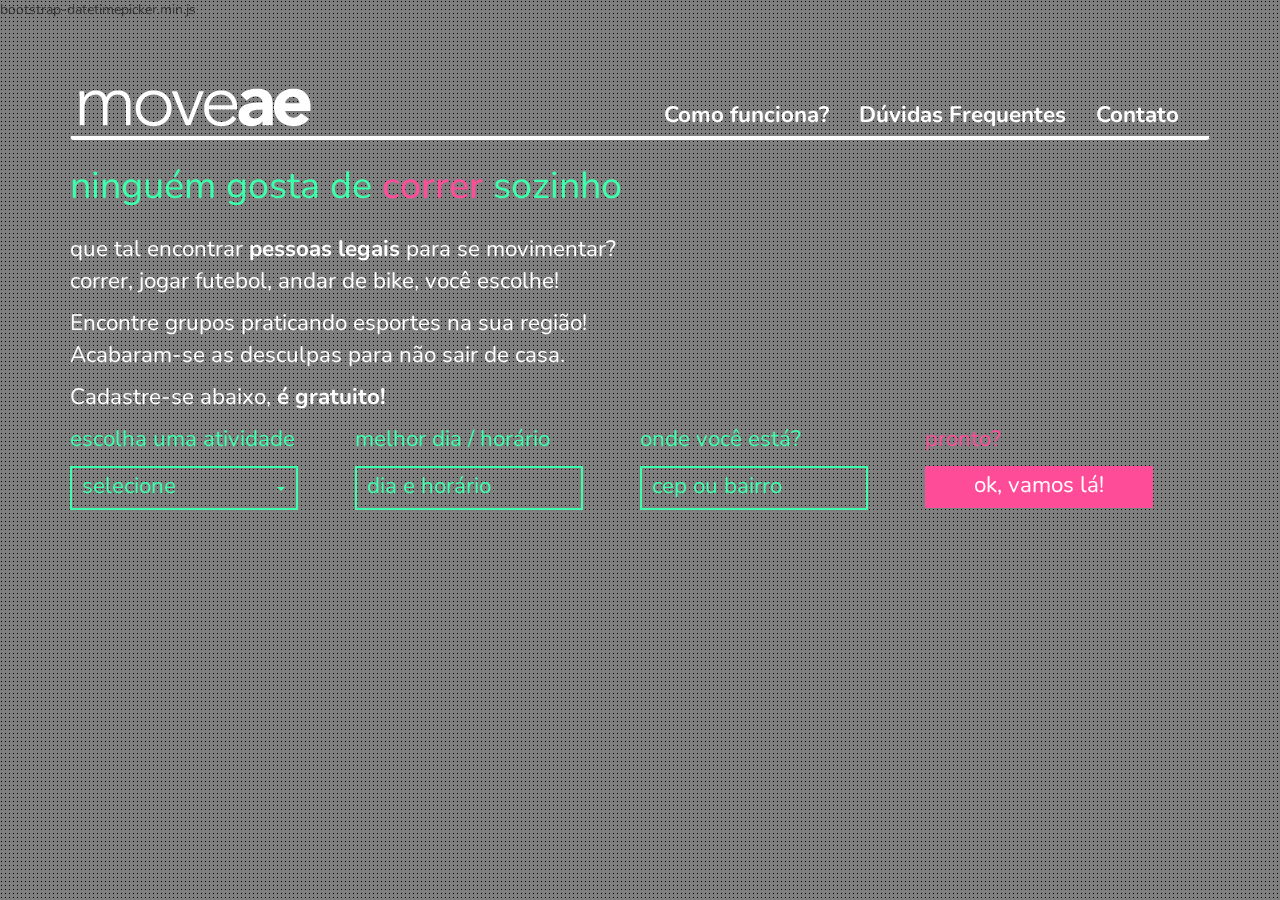
==== index.html @ 030f8b64 "First Commit!" ====
<!DOCTYPE html>
<!--[if lt IE 7]>      <html class="no-js lt-ie9 lt-ie8 lt-ie7"> <![endif]-->
<!--[if IE 7]>         <html class="no-js lt-ie9 lt-ie8"> <![endif]-->
<!--[if IE 8]>         <html class="no-js lt-ie9"> <![endif]-->
<!--[if gt IE 8]><!--> <html class="no-js"> <!--<![endif]-->
    <head>
        <meta charset="utf-8">
        <meta http-equiv="X-UA-Compatible" content="IE=edge">
        <title>Move Ae - Ninguém gosta de correr sozinho</title>
        <meta name="description" content="Move Ae, Rede que reune pessoas que gostam de praticar atividade fisicas em grupo">
        <meta name="viewport" content="width=device-width, initial-scale=1">

        <!-- Place favicon.ico and apple-touch-icon.png in the root directory -->
        <link href='http://fonts.googleapis.com/css?family=Nunito:400,300,700' rel='stylesheet' type='text/css'>
        <link rel="stylesheet" href="css/bootstrap.min.css">

        <link rel="stylesheet" href="css/style.css">
        <link rel="stylesheet" href="css/mobile.css">
        bootstrap-datetimepicker.min.js

    </head>
    <body>
        <div class="video-container">
        </div>
        <video autoplay loop poster="polina.jpg" id="bgvid">
            <source src="imagens/moveai.mp4" type="video/webm">
            <source src="imagens/moveai.mp4" type="video/mp4">
        </video>
        <div class="container" id="topo">
            <nav class="navbar" role="navigation">
            <div class="container-fluid">
              <div class="navbar-header">
                <button type="button" class="navbar-toggle collapsed" data-toggle="collapse" data-target="#navbar" aria-expanded="false" aria-controls="navbar">
                  <span class="sr-only">Toggle navigation</span>
                  <span class="icon-bar"></span>
                  <span class="icon-bar"></span>
                  <span class="icon-bar"></span>
                </button>
                <a class="navbar-brand" href="#topo"><img src="imagens/logo-moveae.png" class="img-responsive"/></a>
              </div>
              <div id="navbar" class="navbar-collapse collapse">
                      
                <ul class="nav navbar-nav navbar-right">
                  <li class="active"><a href="#howto">Como funciona?</a></li>
                  <li><a href="#duvidFrequent">Dúvidas Frequentes</a></li>
                  <li><a href="#ctt">Contato</a></li>
                </ul>
              </div><!--/.nav-collapse -->
            </div><!--/.container-fluid -->
          </nav>
         </div>

        <div class="container">
            <div class="row">
                <div class="col-md-12 col-xs-12 nobodyalone">
                    ninguém gosta de <span class="changeLanguage">correr</span> sozinho
                </div>               
                <div class="col-md-12 col-xs-12 text">
                    <p>que tal encontrar <b>pessoas legais</b> para se movimentar? correr, jogar futebol, andar de bike, você escolhe! </p>
                    <p>Encontre grupos praticando esportes na sua região! Acabaram-se as desculpas para não sair de casa.</p>
                    <p>Cadastre-se abaixo, <b>é gratuito!</b></p>
                </div>                

                <div class="col-md-12 col-xs-12 interess">
                    <div class="col-md-3 col-xs-12 box-select ">
                        escolha uma atividade
                        <br/>
                        <div class="dropdown dropdown-toggle"  data-toggle="dropdown" role="button" aria-expanded="false">
                            selecione <span class="caret"></span>
  
                        </div>
                        <ul class="dropdown-menu" role="menu">
                            <li><a href="#" data-val="Corrida">Corrida</a></li>
                            <li><a href="#" data-val="Ciclismo">Ciclismo</a></li>
                            <li><a href="#" data-val="Futebol">Futebol</a></li>
                            <li><a href="#" data-val="Skate">Skate</a></li>
                        </ul>
                    </div>
                    <div class="col-md-3 col-xs-12 box-select">
                        melhor dia / horário
                        <br/>
                        <input type="datetime" class="dropdown datetime" placeholder="dia e horário"/>

                    </div>                    

                    <div class="col-md-3 col-xs-12 box-select">
                        onde você está?
                        <br/>
                        <input type="datetime" class="dropdown cep" placeholder="cep ou bairro" />

                    </div>

                    <div class="col-md-3 col-xs-12 box-select select-last">
                        pronto?
                        <br/>
                        <input type="button" class="dropdown" value="ok, vamos lá!"/>
                    </div>
                    
                </div>
            </div>
        </div>

           <!--[if lt IE 7]>
                <p class="browsehappy">You are using an <strong>outdated</strong> browser. Please <a href="http://browsehappy.com/">upgrade your browser</a> to improve your experience.</p>
            <![endif]-->

            <!-- Add your site or application content here -->
            <script src="js/jquery-1.10.2.min.js"></script>
            <script src="js/modernizr-2.6.2.min.js"></script>
            <script src="js/bootstrap.min.js"></script>
            <script src="js/html5shiv.min.js"></script>
            <script src="js/html5shiv-printshiv.min.js"></script>
            <script src="js/jquery.cycle.js"></script>
            <script src="js/jquery.mask.min.js"></script>
            <script src="js/jquery.livequery.min.js"></script>
            <script src="js/functions.js"></script>
            <!-- Google Analytics: change UA-XXXXX-X to be your site's ID. -->
            <script>
                (function(b,o,i,l,e,r){b.GoogleAnalyticsObject=l;b[l]||(b[l]=
                function(){(b[l].q=b[l].q||[]).push(arguments)});b[l].l=+new Date;
                e=o.createElement(i);r=o.getElementsByTagName(i)[0];
                e.src='//www.google-analytics.com/analytics.js';
                r.parentNode.insertBefore(e,r)}(window,document,'script','ga'));
                ga('create', 'UA-57086921-1', 'auto');ga('send', 'pageview');
            </script>

    </body>
</html>
---- css/style.css ----
body{
	font-family: 'Nunito', sans-serif;
}

.video-container {
background-size: cover;
background: url("../imagens/testeai.png");
z-index: -99;
position: fixed;
right: 0;
bottom: 0;
min-width: 100%;
min-height: 100%;
width: auto;
height: auto;
}

video#bgvid {
position: fixed; right: 0; bottom: 0;
min-width: 100%; min-height: 100%;
width: auto; height: auto; z-index: -100;
/*-webkit-filter: blur(5px);*/
}


.video-container{background-size: cover;
background: url("../imagens/testeai.png");}
.navbar-default .navbar-collapse, .navbar-default .navbar-form {
background-color: transparent;
}

.navbar {
position: relative;
min-height: 80px;
margin-bottom: 20px;
border: 1px solid transparent;
border-bottom: 4px solid white;
margin-top: 40px;
}

.navbar-toggle {
position: relative;
float: right;
margin-right: 15px;
padding: 9px 10px;
margin-top: 12px;
margin-bottom: 8px;
background-color: white;
background-image: none;
border: 1px solid transparent;
border-radius: 4px;
}

.navbar-toggle .icon-bar {
display: block;
width: 32px;
height: 6px;
border-radius: 82px;
background-color: black;
}

ul.nav.navbar-nav.navbar-right a{ 
font-family: 'Nunito', sans-serif;
font-weight: 700;
color: white;
font-size: 1.6em;
margin-top: 29px;
margin-bottom: -40px;
}

.nav>li>a:hover, .nav>li>a:focus {
text-decoration: none;
background-color: transparent;
}

.navbar-brand {
float: left;
padding: 5px;
font-size: 18px;
line-height: 20px;
height: 50px;
margin-top: 20px;
}

.nobodyalone{
color: #3cffab;
font-size: 2.7em;
margin-top: -1px;

}

.changeLanguage{
	color: #ff4c99;
	font-weight: 500;
}

.text{
	margin-top: 20px;
}

.text p{ color: white;
font-weight: normal;
font-size: 1.6em;
width: 50%;}

.col-md-3.col-xs-12.box-select {
font-size: 1.6em;
padding: 0;
color: #3cffab;
}
.col-md-3.col-xs-12.box-select.select-last {
font-size: 1.6em;
padding: 0;
color: #ff4c99;
}

.box-select .dropdown{
width: 80%;
padding: 2px 11px 6px 10px;
border: 2px solid;
margin-top: 11px;
cursor: pointer;
background-color: transparent;
}

.box-select .dropdown-menu {
position: absolute;
top: 100%;
left: 0;
z-index: 1000;
float: left;
min-width: 228px;
padding: 4px 0;
margin: 3px 0 0;
list-style: none;
font-size: 14px;
background-color: transparent;
border-radius: 0px;
-webkit-box-shadow: 0 6px 12px rgba(0,0,0,.175);
background-clip: padding-box;
border: 2px solid #3cffab;
}

.box-select .dropdown-menu>li>a {
padding: 2px 10px;
clear: both;
font-weight: normal;
line-height: 1.42857143;
color: #3cffab;
white-space: nowrap;
text-transform: lowercase;
font-size: 1.6em;
}

.box-select .dropdown-menu>li>a:hover, .box-select .dropdown-menu>li>a:focus {
text-decoration: none;
color: #262626;
background-color: transparent;
color: #ff4c99 !important;
}

.box-select .caret{
	float: right;
	margin-top: 17px;
}

.box-select .form_datatime{
	background-color: transparent;
}

.select-last .dropdown{ background-color: #ff4c99}
.select-last .dropdown::-webkit-input-placeholder{ color: white}
.select-last .dropdown{ color: white; border:1px solid  #ff4c99;}

::-webkit-input-placeholder {
   color: #3cffab;
}

:-moz-placeholder { /* Firefox 18- */
   color: #3cffab;  
}

::-moz-placeholder {  /* Firefox 19+ */
   color: #3cffab;  
}

:-ms-input-placeholder {  
   color: #3cffab;  
}
---- css/mobile.css ----
@media  all and (max-width:760px) {


.text p {
color: white;
font-weight: normal;
font-size: 1.6em;
width: 100%;
}

.navbar-brand img{
	width: 150px;
}

/*Final do arquivo*/



}
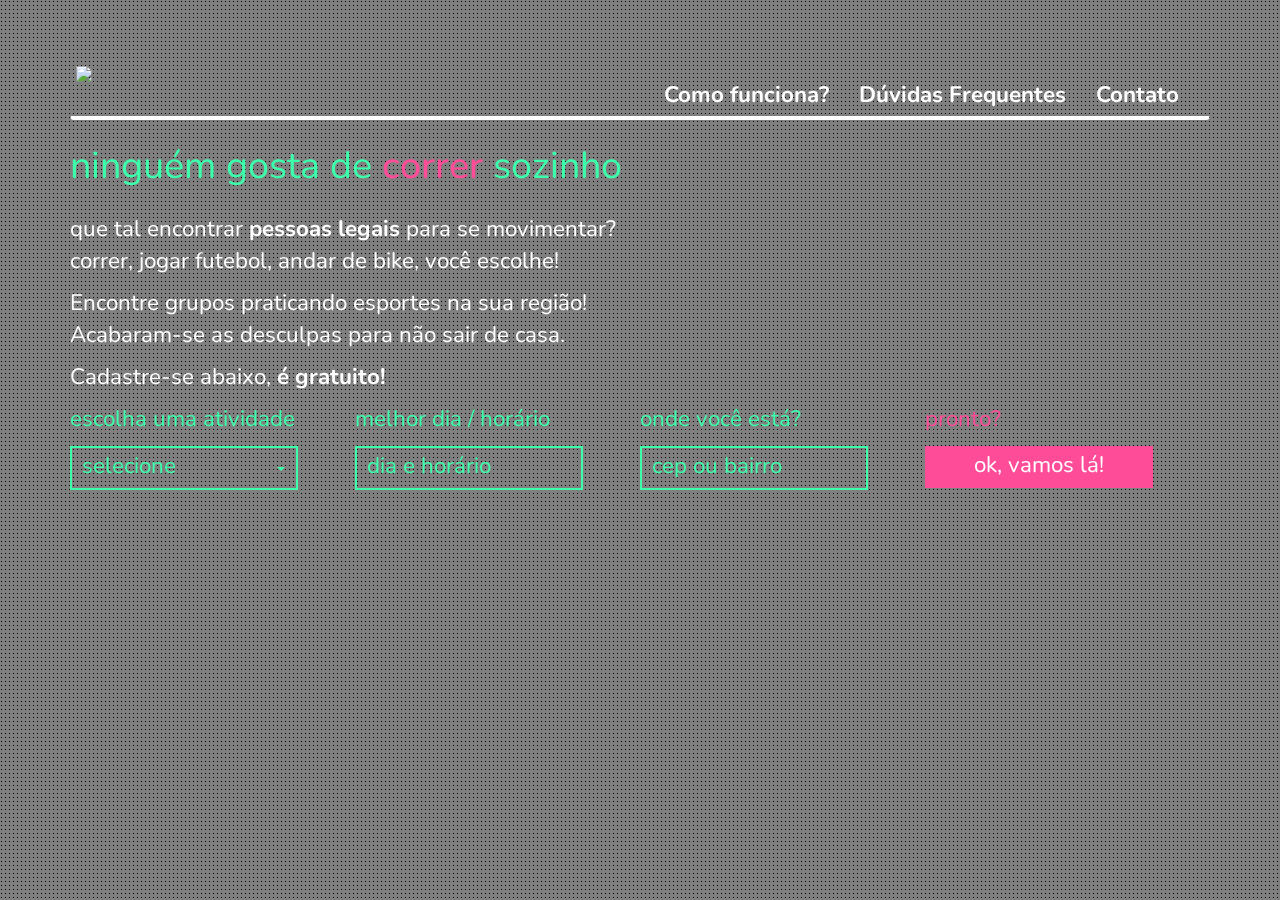
==== commit 09d435f2: "Booster!" ====
--- a/index.html
+++ b/index.html
@@ -16,15 +16,13 @@
 
         <link rel="stylesheet" href="css/style.css">
         <link rel="stylesheet" href="css/mobile.css">
-        bootstrap-datetimepicker.min.js
 
     </head>
     <body>
         <div class="video-container">
         </div>
-        <video autoplay loop poster="polina.jpg" id="bgvid">
-            <source src="imagens/moveai.mp4" type="video/webm">
-            <source src="imagens/moveai.mp4" type="video/mp4">
+        <video autoplay loop id="bgvid">
+            <source src="https://s3-sa-east-1.amazonaws.com/fellipeguimaraes/MoveAe/moveai.mp4" type="video/mp4">
         </video>
         <div class="container" id="topo">
             <nav class="navbar" role="navigation">
@@ -36,7 +34,7 @@
                   <span class="icon-bar"></span>
                   <span class="icon-bar"></span>
                 </button>
-                <a class="navbar-brand" href="#topo"><img src="imagens/logo-moveae.png" class="img-responsive"/></a>
+                <a class="navbar-brand" href="#topo"><img src="https://s3-sa-east-1.amazonaws.com/fellipeguimaraes/MoveAe/logo-moveae.png" class="img-responsive"/></a>
               </div>
               <div id="navbar" class="navbar-collapse collapse">
                       
--- a/css/style.css
+++ b/css/style.css
@@ -4,7 +4,7 @@
 
 .video-container {
 background-size: cover;
-background: url("../imagens/testeai.png");
+background: url("https://s3-sa-east-1.amazonaws.com/fellipeguimaraes/MoveAe/testeai.png");
 z-index: -99;
 position: fixed;
 right: 0;
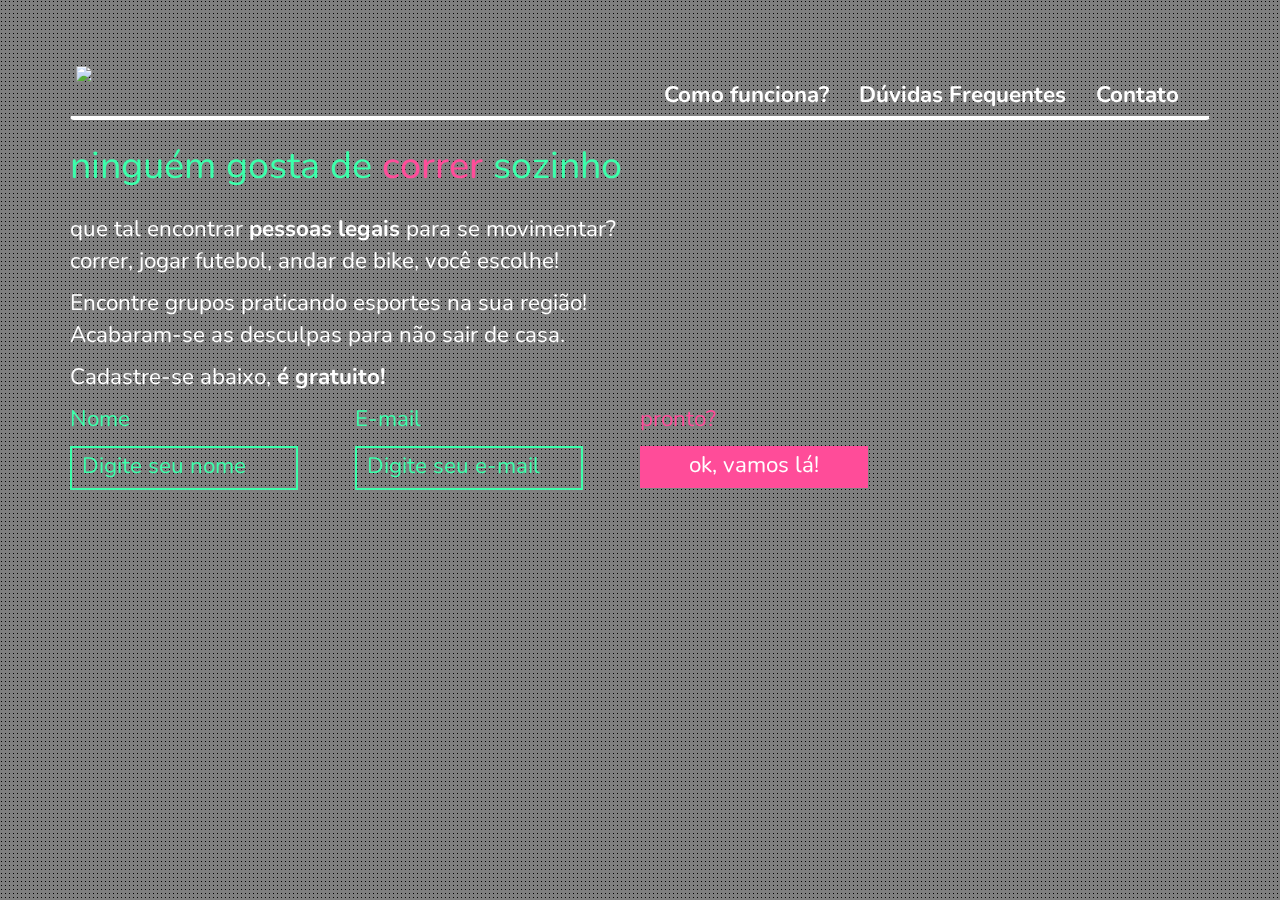
==== commit 6843fd3f: "Update" ====
--- a/index.html
+++ b/index.html
@@ -60,38 +60,58 @@
                 </div>                
 
                 <div class="col-md-12 col-xs-12 interess">
-                    <div class="col-md-3 col-xs-12 box-select ">
-                        escolha uma atividade
-                        <br/>
-                        <div class="dropdown dropdown-toggle"  data-toggle="dropdown" role="button" aria-expanded="false">
-                            selecione <span class="caret"></span>
-  
+                    <div class="part-1">
+                        <div class="col-md-3 col-xs-12 box-select ">
+                            Nome
+                            <br/>
+                            <input type="text" class="dropdown nome" placeholder="Digite seu nome"/>
+                        </div>                        
+                        <div class="col-md-3 col-xs-12 box-select ">
+                            E-mail
+                            <br/>
+                            <input type="text" class="dropdown email" placeholder="Digite seu e-mail"/>
                         </div>
-                        <ul class="dropdown-menu" role="menu">
-                            <li><a href="#" data-val="Corrida">Corrida</a></li>
-                            <li><a href="#" data-val="Ciclismo">Ciclismo</a></li>
-                            <li><a href="#" data-val="Futebol">Futebol</a></li>
-                            <li><a href="#" data-val="Skate">Skate</a></li>
-                        </ul>
-                    </div>
-                    <div class="col-md-3 col-xs-12 box-select">
-                        melhor dia / horário
-                        <br/>
-                        <input type="datetime" class="dropdown datetime" placeholder="dia e horário"/>
-
-                    </div>                    
-
-                    <div class="col-md-3 col-xs-12 box-select">
-                        onde você está?
-                        <br/>
-                        <input type="datetime" class="dropdown cep" placeholder="cep ou bairro" />
+                        <div class="col-md-3 col-xs-12 box-select select-last">
+                            pronto?
+                            <br/>
+                            <input type="button" class="dropdown step-2" value="ok, vamos lá!"/>
+                        </div>
 
                     </div>
+                    <div class="part-2">
+                        <div class="col-md-3 col-xs-12 box-select ">
+                            escolha uma atividade
+                            <br/>
+                            <div class="dropdown dropdown-toggle"  data-toggle="dropdown" role="button" aria-expanded="false">
+                               <span class="activity"> selecione</span> <span class="caret"></span>
+      
+                            </div>
+                            <ul class="dropdown-menu" role="menu">
+                                <li><a href="#" data-val="corrida">Corrida</a></li>
+                                <li><a href="#" data-val="ciclismo">Ciclismo</a></li>
+                                <li><a href="#" data-val="futebol">Futebol</a></li>
+                                <li><a href="#" data-val="skate">Skate</a></li>
+                            </ul>
+                        </div>
+                        <div class="col-md-3 col-xs-12 box-select">
+                            melhor dia / horário
+                            <br/>
+                            <input type="datetime" class="dropdown datetime" placeholder="dia e horário"/>
 
-                    <div class="col-md-3 col-xs-12 box-select select-last">
-                        pronto?
-                        <br/>
-                        <input type="button" class="dropdown" value="ok, vamos lá!"/>
+                        </div>                    
+
+                        <div class="col-md-3 col-xs-12 box-select">
+                            onde você está?
+                            <br/>
+                            <input type="datetime" class="dropdown cep" placeholder="cep ou bairro" />
+
+                        </div>
+
+                        <div class="col-md-3 col-xs-12 box-select select-last">
+                            pronto?
+                            <br/>
+                            <input type="button" class="dropdown enviar" value="Enviar"/>
+                        </div>
                     </div>
                     
                 </div>
--- a/css/style.css
+++ b/css/style.css
@@ -186,4 +186,7 @@
 
 :-ms-input-placeholder {  
    color: #3cffab;  
-}+}
+
+.part-1{}
+.part-2{ display: none;}